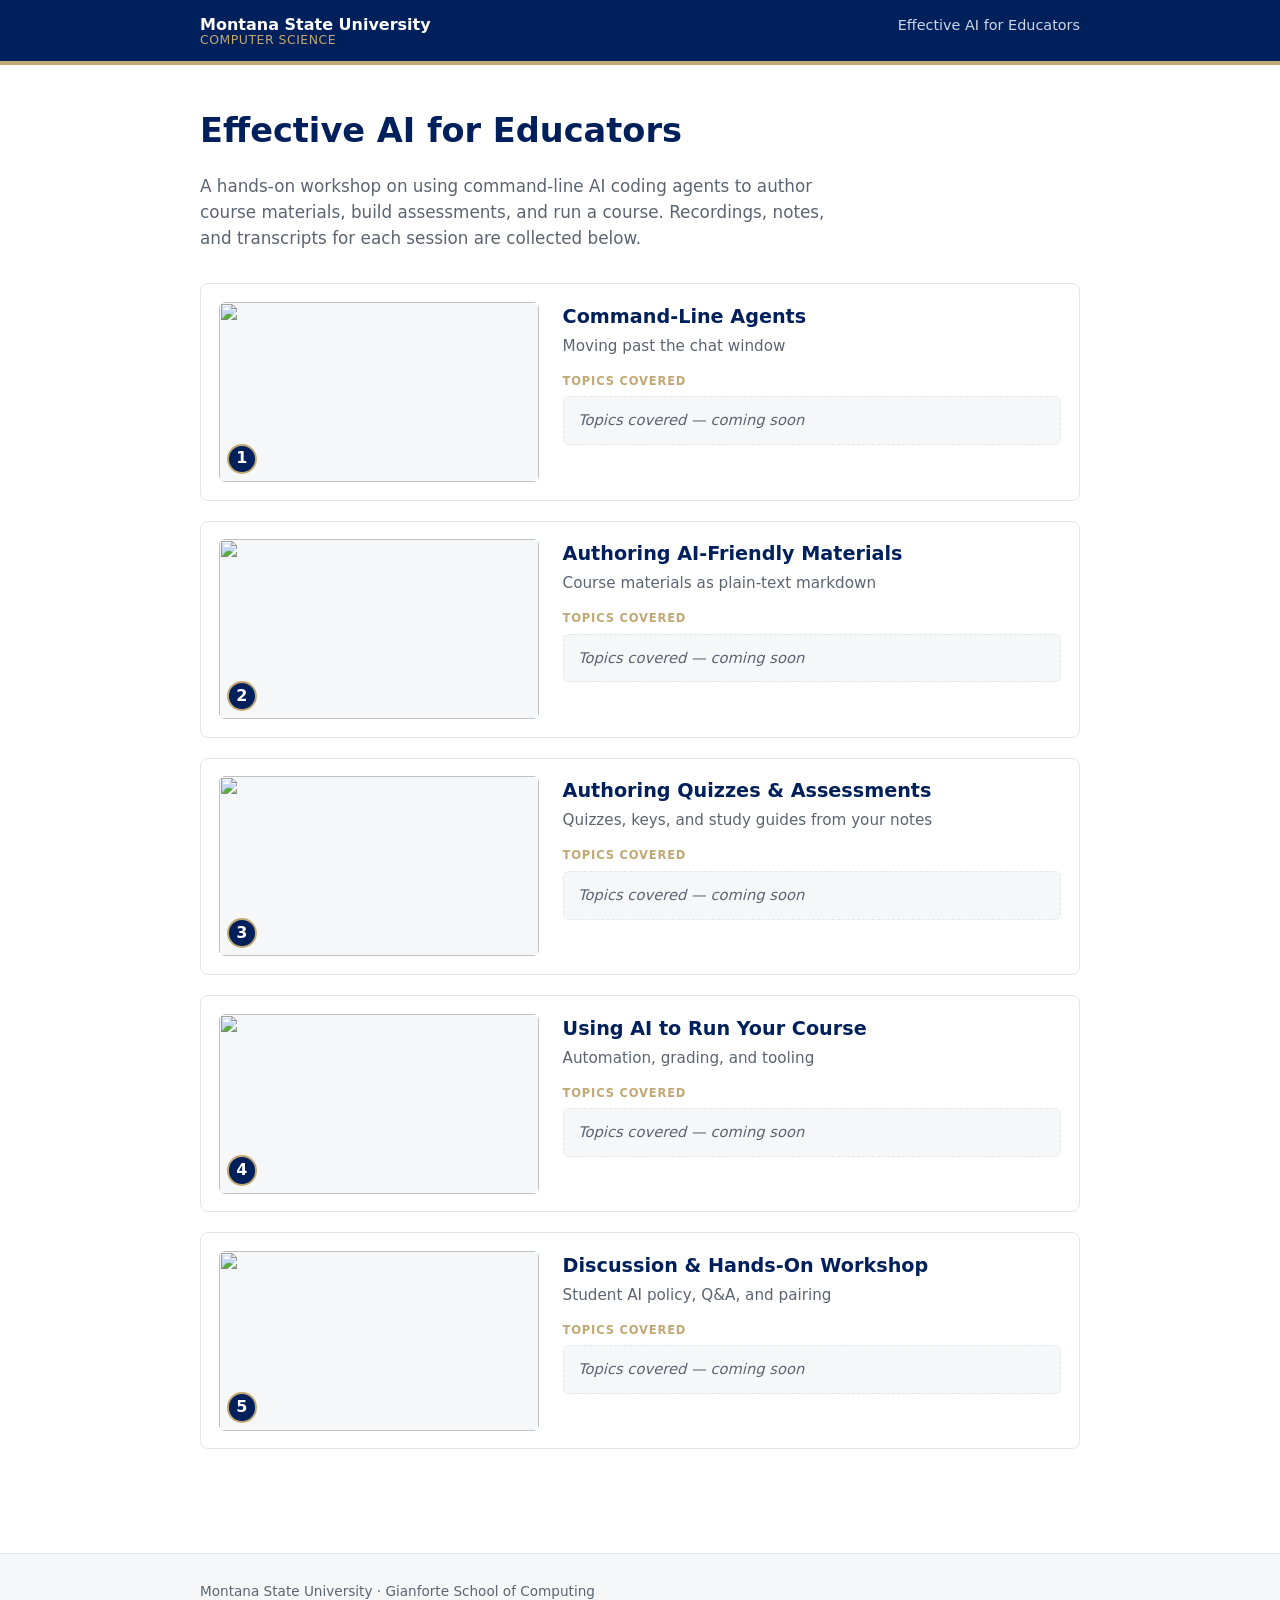
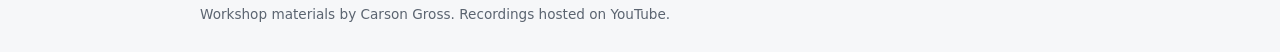
==== index.html @ 8742682e "Serve site from repo root instead of www/" ====
<!DOCTYPE html>
<html lang="en">
<head>
<meta charset="utf-8">
<meta name="viewport" content="width=device-width, initial-scale=1">
<title>Effective AI for Educators | MSU CS</title>
<link rel="stylesheet" href="assets/style.css">
</head>
<body>
<header class="site">
  <div class="wrap">
    <a class="brand" href="index.html">
      <span class="brand-name">Montana State University</span>
      <span class="brand-dept">Computer Science</span>
    </a>
    <span class="brand-title">Effective AI for Educators</span>
  </div>
</header>
<main class="wrap">
  <section class="hero">
    <h1>Effective AI for Educators</h1>
    <p class="lede">A hands-on workshop on using command-line AI coding agents to
    author course materials, build assessments, and run a course. Recordings,
    notes, and transcripts for each session are collected below.</p>
  </section>
  <section class="list">
    <article class="row">
      <a class="thumb" href="sessions/1-command-line-agents.html">
        <img src="https://img.youtube.com/vi/gOUW4jmGJVY/hqdefault.jpg" alt="" loading="lazy">
        <span class="num">1</span>
      </a>
      <div class="row-body">
        <h3><a href="sessions/1-command-line-agents.html">Command-Line Agents</a></h3>
        <p class="sub">Moving past the chat window</p>
        <p class="topics-label">Topics covered</p>
        <ul class="topics placeholder">
      <li>Topics covered &mdash; coming soon</li>
    </ul>
      </div>
    </article>
    <article class="row">
      <a class="thumb" href="sessions/2-authoring-materials.html">
        <img src="https://img.youtube.com/vi/5i7lhEwNf_Q/hqdefault.jpg" alt="" loading="lazy">
        <span class="num">2</span>
      </a>
      <div class="row-body">
        <h3><a href="sessions/2-authoring-materials.html">Authoring AI-Friendly Materials</a></h3>
        <p class="sub">Course materials as plain-text markdown</p>
        <p class="topics-label">Topics covered</p>
        <ul class="topics placeholder">
      <li>Topics covered &mdash; coming soon</li>
    </ul>
      </div>
    </article>
    <article class="row">
      <a class="thumb" href="sessions/3-building-assessments.html">
        <img src="https://img.youtube.com/vi/ThDrQYSa1hs/hqdefault.jpg" alt="" loading="lazy">
        <span class="num">3</span>
      </a>
      <div class="row-body">
        <h3><a href="sessions/3-building-assessments.html">Authoring Quizzes & Assessments</a></h3>
        <p class="sub">Quizzes, keys, and study guides from your notes</p>
        <p class="topics-label">Topics covered</p>
        <ul class="topics placeholder">
      <li>Topics covered &mdash; coming soon</li>
    </ul>
      </div>
    </article>
    <article class="row">
      <a class="thumb" href="sessions/4-running-the-course.html">
        <img src="https://img.youtube.com/vi/sy7_FeHPPRo/hqdefault.jpg" alt="" loading="lazy">
        <span class="num">4</span>
      </a>
      <div class="row-body">
        <h3><a href="sessions/4-running-the-course.html">Using AI to Run Your Course</a></h3>
        <p class="sub">Automation, grading, and tooling</p>
        <p class="topics-label">Topics covered</p>
        <ul class="topics placeholder">
      <li>Topics covered &mdash; coming soon</li>
    </ul>
      </div>
    </article>
    <article class="row">
      <a class="thumb" href="sessions/5-discussion-workshop.html">
        <img src="https://img.youtube.com/vi/qnng0s1sNaU/hqdefault.jpg" alt="" loading="lazy">
        <span class="num">5</span>
      </a>
      <div class="row-body">
        <h3><a href="sessions/5-discussion-workshop.html">Discussion & Hands-On Workshop</a></h3>
        <p class="sub">Student AI policy, Q&A, and pairing</p>
        <p class="topics-label">Topics covered</p>
        <ul class="topics placeholder">
      <li>Topics covered &mdash; coming soon</li>
    </ul>
      </div>
    </article>
  </section>

</main>
<footer class="site">
  <div class="wrap">
    <p>Montana State University &middot; Gianforte School of Computing</p>
    <p>Workshop materials by Carson Gross. Recordings hosted on YouTube.</p>
  </div>
</footer>
</body>
</html>
---- assets/style.css ----
:root{
  --blue:#00205b; --blue-2:#003a8c; --gold:#c1a875; --ink:#1b1e23;
  --muted:#5b6470; --line:#e2e5ea; --bg:#ffffff; --panel:#f6f7f9;
  --mono:"Cascadia Mono",ui-monospace,SFMono-Regular,Menlo,Consolas,monospace;
  --sans:"Atkinson Hyperlegible",system-ui,-apple-system,Segoe UI,Roboto,sans-serif;
}
*{box-sizing:border-box}
html{-webkit-text-size-adjust:100%}
body{margin:0;font-family:var(--sans);color:var(--ink);background:var(--bg);line-height:1.55}
.wrap{width:min(880px,92vw);margin:0 auto}
a{color:var(--blue-2);text-decoration:none}
a:hover{text-decoration:underline}

header.site{background:var(--blue);color:#fff;border-bottom:4px solid var(--gold)}
header.site .wrap{display:flex;align-items:baseline;gap:1.25rem;padding:.85rem 0;flex-wrap:wrap}
.brand{color:#fff;display:flex;flex-direction:column;line-height:1.1}
.brand:hover{text-decoration:none}
.brand-name{font-weight:700;font-size:1rem}
.brand-dept{font-size:.78rem;color:var(--gold);letter-spacing:.04em;text-transform:uppercase}
.brand-title{margin-left:auto;font-size:.9rem;color:#cdd6e6}

main.wrap{padding:2.5rem 0 3.5rem}

.hero h1{font-size:2.1rem;margin:0 0 .5rem;color:var(--blue)}
.lede{color:var(--muted);font-size:1.05rem;max-width:60ch}

.list{display:flex;flex-direction:column;gap:1.25rem;margin-top:2rem}
.row{display:flex;gap:1.5rem;border:1px solid var(--line);border-radius:8px;background:#fff;
  padding:1.1rem;align-items:flex-start}
.thumb{position:relative;display:block;width:320px;flex:0 0 320px;aspect-ratio:16/9;
  border-radius:6px;overflow:hidden;background:var(--panel)}
.thumb img{width:100%;height:100%;object-fit:cover;display:block}
.thumb .num{position:absolute;left:.5rem;bottom:.5rem;background:var(--blue);color:#fff;
  width:1.9rem;height:1.9rem;border-radius:50%;display:grid;place-items:center;font-weight:700;
  border:2px solid var(--gold)}
.thumb:hover{box-shadow:0 4px 14px rgba(0,32,91,.18)}
.row-body{flex:1;min-width:0}
.row-body h3{margin:0 0 .2rem;font-size:1.2rem}
.row-body h3 a{color:var(--blue)}
.row-body .sub{margin:0 0 .9rem;color:var(--muted);font-size:.95rem}
.topics-label{margin:0 0 .35rem;font-size:.72rem;text-transform:uppercase;letter-spacing:.07em;
  color:var(--gold);font-weight:700}
.topics{margin:0;padding-left:1.1rem;font-size:.92rem}
.topics li{margin:.15rem 0}
ul.topics.placeholder{list-style:none;padding:.6rem .9rem;border:1px dashed var(--line);
  border-radius:6px;background:var(--panel);color:var(--muted);font-style:italic}

.crumbs{font-size:.85rem;color:var(--muted);margin-bottom:1.25rem}
.session-head{margin-bottom:1.5rem}
.kicker{font-size:.78rem;text-transform:uppercase;letter-spacing:.08em;color:var(--gold);font-weight:700}
.session-head h1{margin:.25rem 0 .4rem;font-size:1.9rem;color:var(--blue)}

.video{position:relative;aspect-ratio:16/9;margin:0 0 2.25rem;border-radius:8px;overflow:hidden;
  border:1px solid var(--line);background:#000}
.video iframe{position:absolute;inset:0;width:100%;height:100%}

.block{margin:2.5rem 0;padding-top:1.5rem;border-top:1px solid var(--line)}
.block>h2{color:var(--blue);font-size:1.4rem;margin:0 0 1rem}
.placeholder{color:var(--muted);font-style:italic;background:var(--panel);
  border:1px dashed var(--line);border-radius:6px;padding:1rem}
.notes-meta{color:var(--muted);font-size:.9rem;margin:-.25rem 0 1.25rem}

.note{border:1px solid var(--line);border-radius:8px;padding:1rem 1.25rem;margin:0 0 1rem;background:#fff}
.note h3{margin:0 0 .6rem;color:var(--blue);font-size:1.1rem}
.note ul{margin:.25rem 0;padding-left:1.2rem}
.note li{margin:.2rem 0}
.note table{border-collapse:collapse;width:100%;font-size:.9rem}
.note th,.note td{border:1px solid var(--line);padding:.35rem .55rem;text-align:left}
.note th{background:var(--panel)}

pre{background:#0f1729;color:#e6edf3;padding:.85rem 1rem;border-radius:6px;overflow:auto;
  font-family:var(--mono);font-size:.85rem;line-height:1.45}
code{font-family:var(--mono)}
:not(pre)>code{background:var(--panel);padding:.1rem .35rem;border-radius:4px;font-size:.88em}

footer.site{border-top:1px solid var(--line);background:var(--panel);color:var(--muted);
  font-size:.85rem;margin-top:3rem}
footer.site .wrap{padding:1.5rem 0}
footer.site p{margin:.15rem 0}

@media(max-width:640px){
  .row{flex-direction:column}
  .thumb{width:100%;flex-basis:auto}
}
@media(max-width:560px){.brand-title{margin-left:0;flex-basis:100%}}
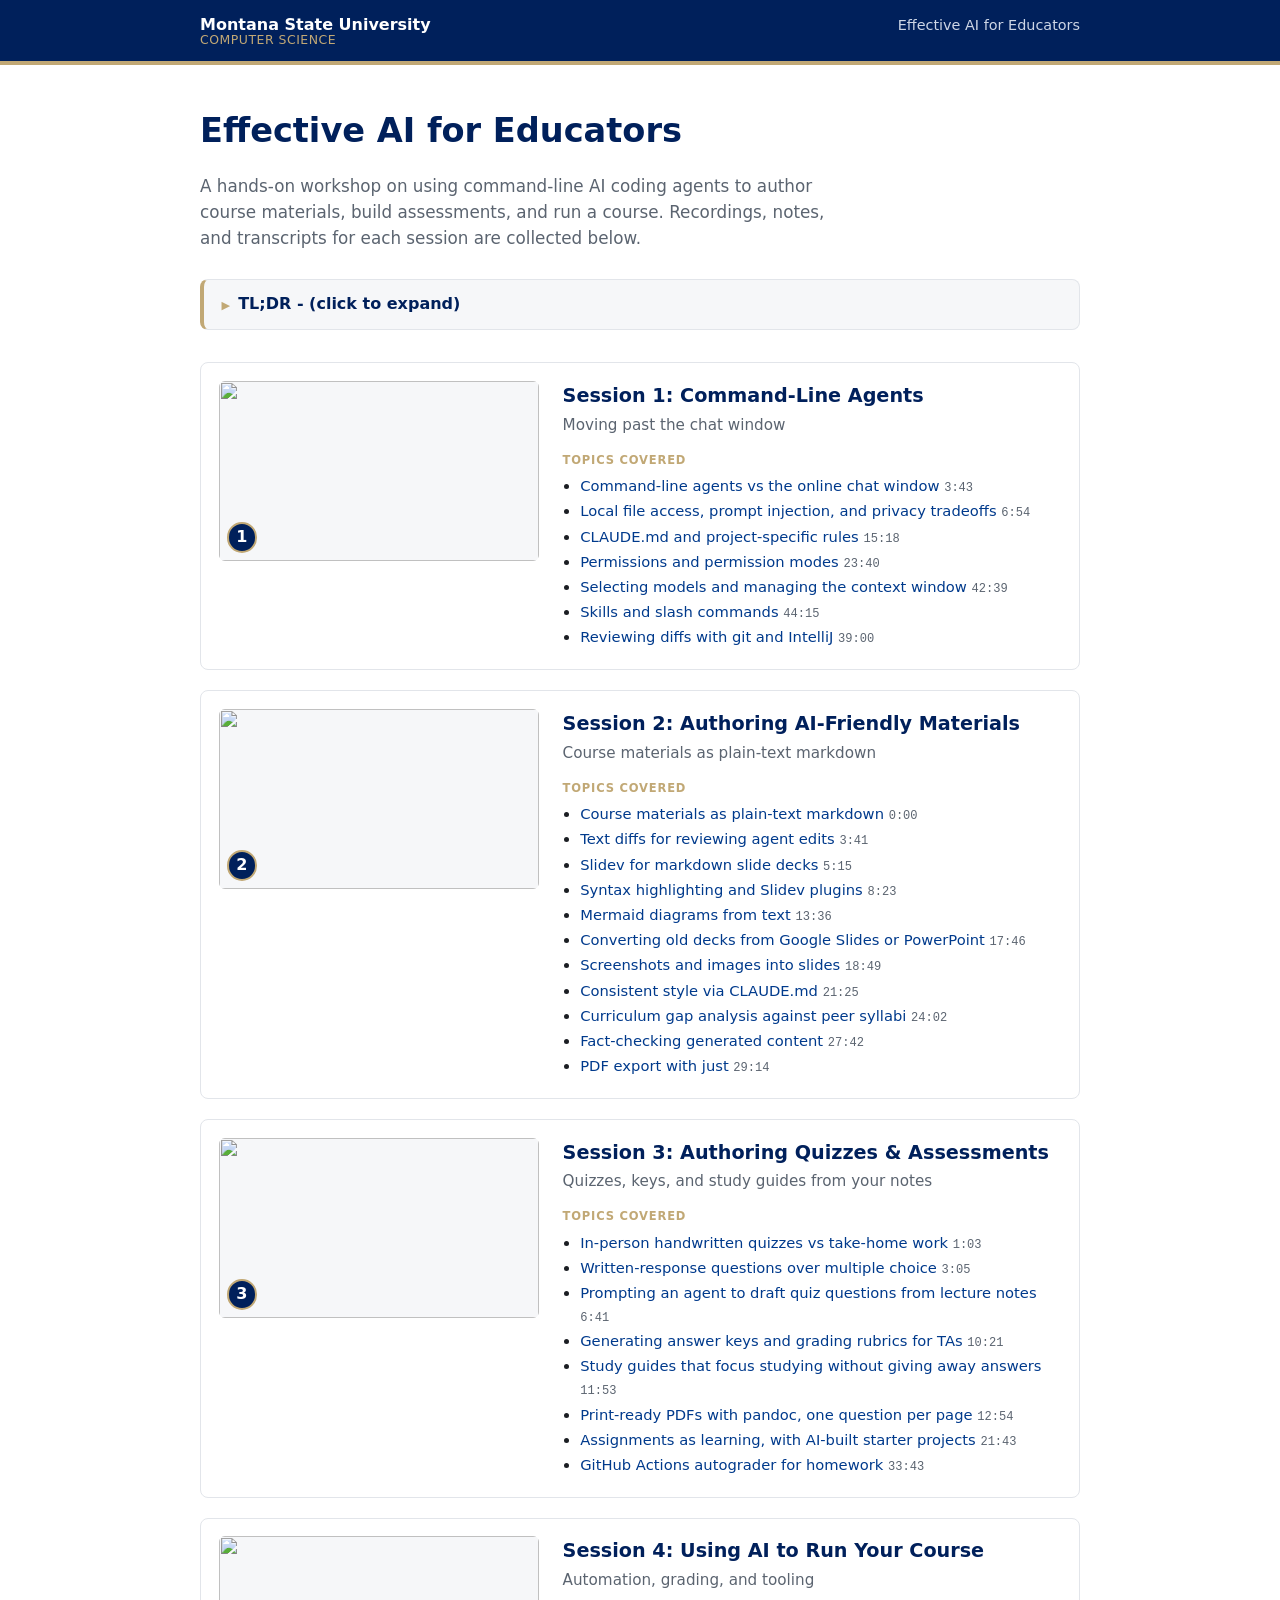
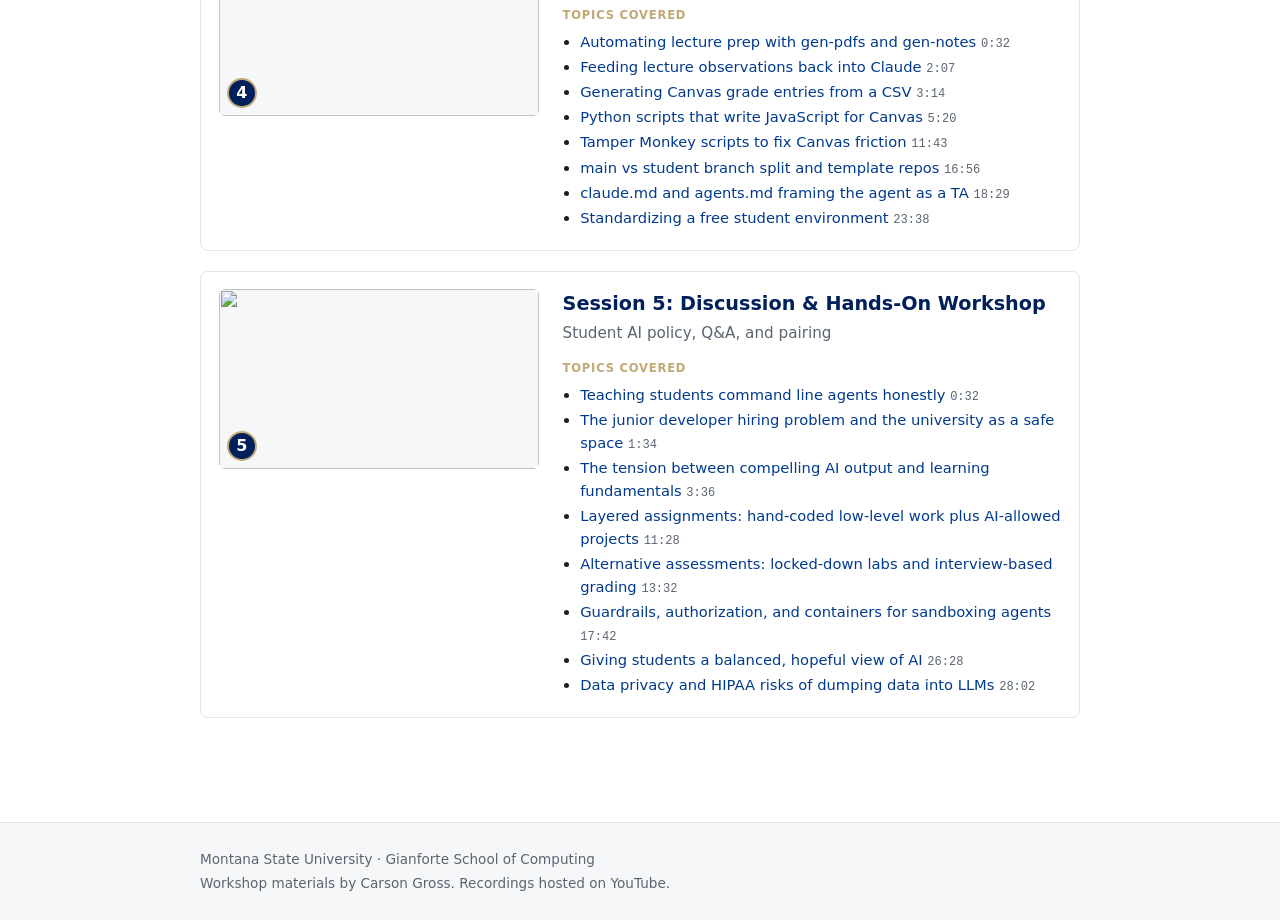
==== commit e935fc2f: "update" ====
--- a/index.html
+++ b/index.html
@@ -23,6 +23,31 @@
     author course materials, build assessments, and run a course. Recordings,
     notes, and transcripts for each session are collected below.</p>
   </section>
+  <details class="tldr">
+    <summary>TL;DR - (click to expand)</summary>
+    <div class="tldr-body">
+<p><strong>Big Ideas</strong></p>
+<ul>
+<li>Keep course material as plain text so an agent can read and edit all of it.</li>
+<li>Point a command-line agent at your files, then review every change as a diff.</li>
+<li>Treat CLAUDE.md as standing rules, like instructions for an aggressive TA.</li>
+<li>Assume prompts are not private, and watch for prompt injection.</li>
+<li>Use AI for prep and grading glue; move assessment in-person to protect learning.</li>
+<li>The university is a safe space to learn fundamentals and AI at the same time.</li>
+</ul>
+<p><strong>Best Tricks</strong></p>
+<ul>
+<li><a href="sessions/1-command-line-agents.html?t=918">Standing project rules in CLAUDE.md so you stop re-explaining yourself (15:18)</a></li>
+<li><a href="sessions/2-authoring-materials.html?t=1129">Screenshot straight into a slide, and convert old PowerPoint/Google decks (18:49)</a></li>
+<li><a href="sessions/2-authoring-materials.html?t=1442">Curriculum gap analysis against peer syllabi (24:02)</a></li>
+<li><a href="sessions/3-building-assessments.html?t=401">Draft quiz questions from lecture notes, then generate the answer key and TA rubric (6:41)</a></li>
+<li><a href="sessions/3-building-assessments.html?t=774">Print-ready quiz/study-guide PDFs with pandoc, one question per page (12:54)</a></li>
+<li><a href="sessions/3-building-assessments.html?t=2023">GitHub Actions autograder for homework (33:43)</a></li>
+<li><a href="sessions/4-running-the-course.html?t=194">Canvas final grades from a CSV, plus Tamper Monkey scripts to kill Canvas friction (3:14)</a></li>
+<li><a href="sessions/4-running-the-course.html?t=67">One-page podium notes generated from the lecture deck (1:07)</a></li>
+</ul>
+    </div>
+  </details>
   <section class="list">
     <article class="row">
       <a class="thumb" href="sessions/1-command-line-agents.html">
@@ -30,12 +55,18 @@
         <span class="num">1</span>
       </a>
       <div class="row-body">
-        <h3><a href="sessions/1-command-line-agents.html">Command-Line Agents</a></h3>
+        <h3><a href="sessions/1-command-line-agents.html">Session 1: Command-Line Agents</a></h3>
         <p class="sub">Moving past the chat window</p>
         <p class="topics-label">Topics covered</p>
-        <ul class="topics placeholder">
-      <li>Topics covered &mdash; coming soon</li>
-    </ul>
+        <ul class="topics">
+<li><a href="sessions/1-command-line-agents.html?t=223">Command-line agents vs the online chat window <span class="ts">3:43</span></a></li>
+<li><a href="sessions/1-command-line-agents.html?t=414">Local file access, prompt injection, and privacy tradeoffs <span class="ts">6:54</span></a></li>
+<li><a href="sessions/1-command-line-agents.html?t=918">CLAUDE.md and project-specific rules <span class="ts">15:18</span></a></li>
+<li><a href="sessions/1-command-line-agents.html?t=1420">Permissions and permission modes <span class="ts">23:40</span></a></li>
+<li><a href="sessions/1-command-line-agents.html?t=2559">Selecting models and managing the context window <span class="ts">42:39</span></a></li>
+<li><a href="sessions/1-command-line-agents.html?t=2655">Skills and slash commands <span class="ts">44:15</span></a></li>
+<li><a href="sessions/1-command-line-agents.html?t=2340">Reviewing diffs with git and IntelliJ <span class="ts">39:00</span></a></li>
+</ul>
       </div>
     </article>
     <article class="row">
@@ -44,12 +75,22 @@
         <span class="num">2</span>
       </a>
       <div class="row-body">
-        <h3><a href="sessions/2-authoring-materials.html">Authoring AI-Friendly Materials</a></h3>
+        <h3><a href="sessions/2-authoring-materials.html">Session 2: Authoring AI-Friendly Materials</a></h3>
         <p class="sub">Course materials as plain-text markdown</p>
         <p class="topics-label">Topics covered</p>
-        <ul class="topics placeholder">
-      <li>Topics covered &mdash; coming soon</li>
-    </ul>
+        <ul class="topics">
+<li><a href="sessions/2-authoring-materials.html?t=0">Course materials as plain-text markdown <span class="ts">0:00</span></a></li>
+<li><a href="sessions/2-authoring-materials.html?t=221">Text diffs for reviewing agent edits <span class="ts">3:41</span></a></li>
+<li><a href="sessions/2-authoring-materials.html?t=315">Slidev for markdown slide decks <span class="ts">5:15</span></a></li>
+<li><a href="sessions/2-authoring-materials.html?t=503">Syntax highlighting and Slidev plugins <span class="ts">8:23</span></a></li>
+<li><a href="sessions/2-authoring-materials.html?t=816">Mermaid diagrams from text <span class="ts">13:36</span></a></li>
+<li><a href="sessions/2-authoring-materials.html?t=1066">Converting old decks from Google Slides or PowerPoint <span class="ts">17:46</span></a></li>
+<li><a href="sessions/2-authoring-materials.html?t=1129">Screenshots and images into slides <span class="ts">18:49</span></a></li>
+<li><a href="sessions/2-authoring-materials.html?t=1285">Consistent style via CLAUDE.md <span class="ts">21:25</span></a></li>
+<li><a href="sessions/2-authoring-materials.html?t=1442">Curriculum gap analysis against peer syllabi <span class="ts">24:02</span></a></li>
+<li><a href="sessions/2-authoring-materials.html?t=1662">Fact-checking generated content <span class="ts">27:42</span></a></li>
+<li><a href="sessions/2-authoring-materials.html?t=1754">PDF export with just <span class="ts">29:14</span></a></li>
+</ul>
       </div>
     </article>
     <article class="row">
@@ -58,12 +99,19 @@
         <span class="num">3</span>
       </a>
       <div class="row-body">
-        <h3><a href="sessions/3-building-assessments.html">Authoring Quizzes & Assessments</a></h3>
+        <h3><a href="sessions/3-building-assessments.html">Session 3: Authoring Quizzes & Assessments</a></h3>
         <p class="sub">Quizzes, keys, and study guides from your notes</p>
         <p class="topics-label">Topics covered</p>
-        <ul class="topics placeholder">
-      <li>Topics covered &mdash; coming soon</li>
-    </ul>
+        <ul class="topics">
+<li><a href="sessions/3-building-assessments.html?t=63">In-person handwritten quizzes vs take-home work <span class="ts">1:03</span></a></li>
+<li><a href="sessions/3-building-assessments.html?t=185">Written-response questions over multiple choice <span class="ts">3:05</span></a></li>
+<li><a href="sessions/3-building-assessments.html?t=401">Prompting an agent to draft quiz questions from lecture notes <span class="ts">6:41</span></a></li>
+<li><a href="sessions/3-building-assessments.html?t=621">Generating answer keys and grading rubrics for TAs <span class="ts">10:21</span></a></li>
+<li><a href="sessions/3-building-assessments.html?t=713">Study guides that focus studying without giving away answers <span class="ts">11:53</span></a></li>
+<li><a href="sessions/3-building-assessments.html?t=774">Print-ready PDFs with pandoc, one question per page <span class="ts">12:54</span></a></li>
+<li><a href="sessions/3-building-assessments.html?t=1303">Assignments as learning, with AI-built starter projects <span class="ts">21:43</span></a></li>
+<li><a href="sessions/3-building-assessments.html?t=2023">GitHub Actions autograder for homework <span class="ts">33:43</span></a></li>
+</ul>
       </div>
     </article>
     <article class="row">
@@ -72,12 +120,19 @@
         <span class="num">4</span>
       </a>
       <div class="row-body">
-        <h3><a href="sessions/4-running-the-course.html">Using AI to Run Your Course</a></h3>
+        <h3><a href="sessions/4-running-the-course.html">Session 4: Using AI to Run Your Course</a></h3>
         <p class="sub">Automation, grading, and tooling</p>
         <p class="topics-label">Topics covered</p>
-        <ul class="topics placeholder">
-      <li>Topics covered &mdash; coming soon</li>
-    </ul>
+        <ul class="topics">
+<li><a href="sessions/4-running-the-course.html?t=32">Automating lecture prep with gen-pdfs and gen-notes <span class="ts">0:32</span></a></li>
+<li><a href="sessions/4-running-the-course.html?t=127">Feeding lecture observations back into Claude <span class="ts">2:07</span></a></li>
+<li><a href="sessions/4-running-the-course.html?t=194">Generating Canvas grade entries from a CSV <span class="ts">3:14</span></a></li>
+<li><a href="sessions/4-running-the-course.html?t=320">Python scripts that write JavaScript for Canvas <span class="ts">5:20</span></a></li>
+<li><a href="sessions/4-running-the-course.html?t=703">Tamper Monkey scripts to fix Canvas friction <span class="ts">11:43</span></a></li>
+<li><a href="sessions/4-running-the-course.html?t=1016">main vs student branch split and template repos <span class="ts">16:56</span></a></li>
+<li><a href="sessions/4-running-the-course.html?t=1109">claude.md and agents.md framing the agent as a TA <span class="ts">18:29</span></a></li>
+<li><a href="sessions/4-running-the-course.html?t=1418">Standardizing a free student environment <span class="ts">23:38</span></a></li>
+</ul>
       </div>
     </article>
     <article class="row">
@@ -86,12 +141,19 @@
         <span class="num">5</span>
       </a>
       <div class="row-body">
-        <h3><a href="sessions/5-discussion-workshop.html">Discussion & Hands-On Workshop</a></h3>
+        <h3><a href="sessions/5-discussion-workshop.html">Session 5: Discussion & Hands-On Workshop</a></h3>
         <p class="sub">Student AI policy, Q&A, and pairing</p>
         <p class="topics-label">Topics covered</p>
-        <ul class="topics placeholder">
-      <li>Topics covered &mdash; coming soon</li>
-    </ul>
+        <ul class="topics">
+<li><a href="sessions/5-discussion-workshop.html?t=32">Teaching students command line agents honestly <span class="ts">0:32</span></a></li>
+<li><a href="sessions/5-discussion-workshop.html?t=94">The junior developer hiring problem and the university as a safe space <span class="ts">1:34</span></a></li>
+<li><a href="sessions/5-discussion-workshop.html?t=216">The tension between compelling AI output and learning fundamentals <span class="ts">3:36</span></a></li>
+<li><a href="sessions/5-discussion-workshop.html?t=688">Layered assignments: hand-coded low-level work plus AI-allowed projects <span class="ts">11:28</span></a></li>
+<li><a href="sessions/5-discussion-workshop.html?t=812">Alternative assessments: locked-down labs and interview-based grading <span class="ts">13:32</span></a></li>
+<li><a href="sessions/5-discussion-workshop.html?t=1062">Guardrails, authorization, and containers for sandboxing agents <span class="ts">17:42</span></a></li>
+<li><a href="sessions/5-discussion-workshop.html?t=1588">Giving students a balanced, hopeful view of AI <span class="ts">26:28</span></a></li>
+<li><a href="sessions/5-discussion-workshop.html?t=1682">Data privacy and HIPAA risks of dumping data into LLMs <span class="ts">28:02</span></a></li>
+</ul>
       </div>
     </article>
   </section>
--- a/assets/style.css
+++ b/assets/style.css
@@ -24,6 +24,17 @@
 .hero h1{font-size:2.1rem;margin:0 0 .5rem;color:var(--blue)}
 .lede{color:var(--muted);font-size:1.05rem;max-width:60ch}
 
+.tldr{margin-top:1.75rem;border:1px solid var(--line);border-left:4px solid var(--gold);
+  border-radius:8px;background:var(--panel);padding:.75rem 1.1rem}
+.tldr>summary{cursor:pointer;font-weight:700;color:var(--blue);list-style:none}
+.tldr>summary::-webkit-details-marker{display:none}
+.tldr>summary::before{content:"\25B6";color:var(--gold);font-size:.7em;margin-right:.5rem}
+.tldr[open]>summary::before{content:"\25BC"}
+.tldr-body{margin-top:.75rem}
+.tldr-body p{margin:.5rem 0;font-size:.95rem}
+.tldr-body ul{margin:.4rem 0;padding-left:1.2rem}
+.tldr-body li{margin:.3rem 0;font-size:.95rem}
+
 .list{display:flex;flex-direction:column;gap:1.25rem;margin-top:2rem}
 .row{display:flex;gap:1.5rem;border:1px solid var(--line);border-radius:8px;background:#fff;
   padding:1.1rem;align-items:flex-start}
@@ -42,6 +53,7 @@
   color:var(--gold);font-weight:700}
 .topics{margin:0;padding-left:1.1rem;font-size:.92rem}
 .topics li{margin:.15rem 0}
+.topics .ts{color:var(--muted);font-family:var(--mono);font-size:.82em;white-space:nowrap}
 ul.topics.placeholder{list-style:none;padding:.6rem .9rem;border:1px dashed var(--line);
   border-radius:6px;background:var(--panel);color:var(--muted);font-style:italic}
 
